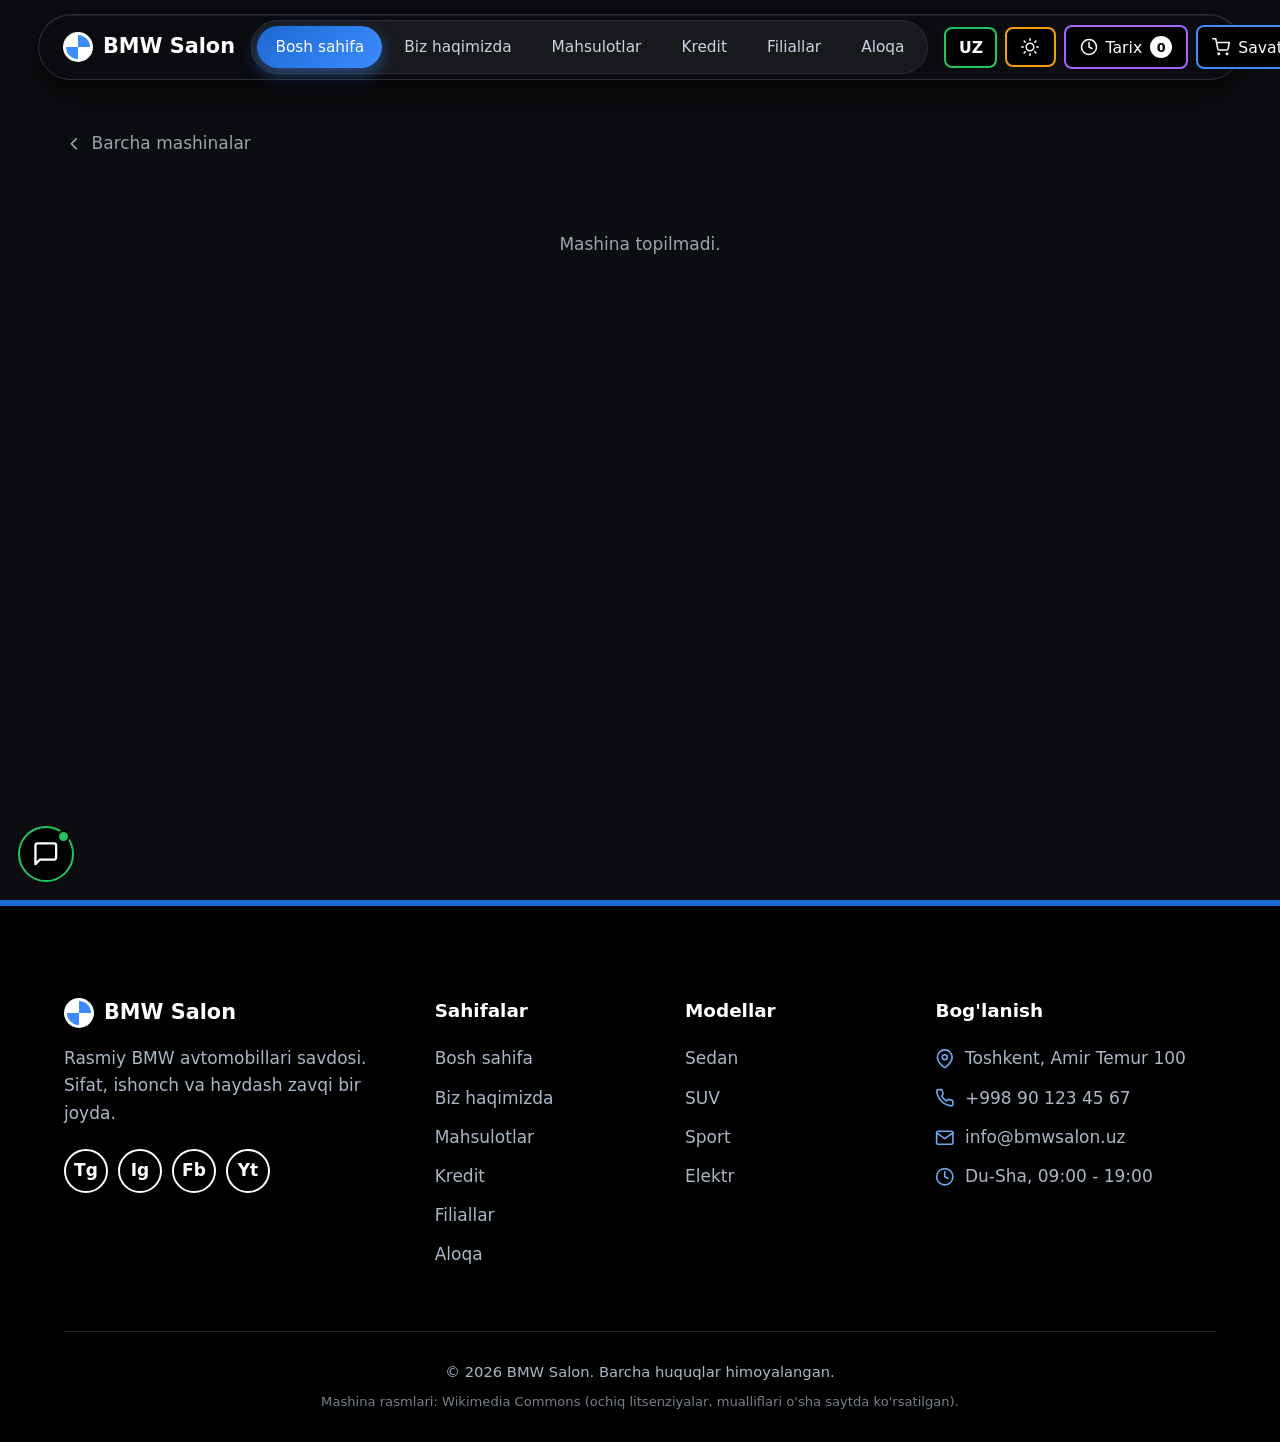
==== car.html @ fdf560da "BMW" ====
<!DOCTYPE html>
<html lang="uz" data-theme="dark">
<head>
<meta charset="UTF-8">
<meta name="viewport" content="width=device-width, initial-scale=1">
<title>BMW Salon</title>
<script>try{var th=localStorage.getItem("bmwTheme");if(th)document.documentElement.setAttribute("data-theme",th)}catch(e){}</script>
<link rel="stylesheet" href="style.css">
</head>
<body>

<svg width="0" height="0" style="position:absolute" aria-hidden="true">
  <symbol id="i-cart" viewBox="0 0 24 24"><circle cx="9" cy="21" r="1"/><circle cx="20" cy="21" r="1"/><path d="M1 1h4l2.7 13.4a2 2 0 0 0 2 1.6h9.7a2 2 0 0 0 2-1.6L23 6H6"/></symbol>
  <symbol id="i-clock" viewBox="0 0 24 24"><circle cx="12" cy="12" r="10"/><polyline points="12 6 12 12 16 14"/></symbol>
  <symbol id="i-pin" viewBox="0 0 24 24"><path d="M21 10c0 7-9 13-9 13s-9-6-9-13a9 9 0 0 1 18 0z"/><circle cx="12" cy="10" r="3"/></symbol>
  <symbol id="i-phone" viewBox="0 0 24 24"><path d="M22 16.9v3a2 2 0 0 1-2.2 2 19.8 19.8 0 0 1-8.6-3.1 19.5 19.5 0 0 1-6-6A19.8 19.8 0 0 1 2.1 4.2 2 2 0 0 1 4.1 2h3a2 2 0 0 1 2 1.7c.1 1 .4 1.9.7 2.8a2 2 0 0 1-.5 2.1L8.1 9.9a16 16 0 0 0 6 6l1.3-1.3a2 2 0 0 1 2.1-.4c.9.3 1.8.6 2.8.7a2 2 0 0 1 1.7 2z"/></symbol>
  <symbol id="i-mail" viewBox="0 0 24 24"><path d="M4 4h16a2 2 0 0 1 2 2v12a2 2 0 0 1-2 2H4a2 2 0 0 1-2-2V6a2 2 0 0 1 2-2z"/><polyline points="22,6 12,13 2,6"/></symbol>
  <symbol id="i-shield" viewBox="0 0 24 24"><path d="M12 22s8-4 8-10V5l-8-3-8 3v7c0 6 8 10 8 10z"/><polyline points="9 12 11 14 15 10"/></symbol>
  <symbol id="i-check" viewBox="0 0 24 24"><path d="M22 11.1V12a10 10 0 1 1-5.9-9.1"/><polyline points="22 4 12 14 9 11"/></symbol>
  <symbol id="i-users" viewBox="0 0 24 24"><path d="M17 21v-2a4 4 0 0 0-4-4H5a4 4 0 0 0-4 4v2"/><circle cx="9" cy="7" r="4"/><path d="M23 21v-2a4 4 0 0 0-3-3.9"/><path d="M16 3.1a4 4 0 0 1 0 7.8"/></symbol>
  <symbol id="i-home" viewBox="0 0 24 24"><path d="M3 9l9-7 9 7v11a2 2 0 0 1-2 2H5a2 2 0 0 1-2-2z"/><polyline points="9 22 9 12 15 12 15 22"/></symbol>
  <symbol id="i-star" viewBox="0 0 24 24"><polygon points="12 2 15.1 8.6 22 9.3 17 14.1 18.2 21 12 17.8 5.8 21 7 14.1 2 9.3 8.9 8.6 12 2"/></symbol>
  <symbol id="i-zap" viewBox="0 0 24 24"><polygon points="13 2 3 14 12 14 11 22 21 10 12 10 13 2"/></symbol>
  <symbol id="i-card" viewBox="0 0 24 24"><rect x="1" y="4" width="22" height="16" rx="2"/><line x1="1" y1="10" x2="23" y2="10"/></symbol>
  <symbol id="i-car" viewBox="0 0 24 24"><path d="M3 17h18v-4l-2-6a2 2 0 0 0-2-1H7a2 2 0 0 0-2 1l-2 6z"/><circle cx="7.5" cy="17" r="1.8"/><circle cx="16.5" cy="17" r="1.8"/></symbol>
  <symbol id="i-wrench" viewBox="0 0 24 24"><path d="M14.7 6.3a4 4 0 0 0-5.4 5.4L3 18l3 3 6.3-6.3a4 4 0 0 0 5.4-5.4l-2.5 2.5-2.4-.6-.6-2.4z"/></symbol>
  <symbol id="i-trash" viewBox="0 0 24 24"><polyline points="3 6 5 6 21 6"/><path d="M19 6l-1 14a2 2 0 0 1-2 2H8a2 2 0 0 1-2-2L5 6"/><path d="M10 11v6M14 11v6M9 6V4h6v2"/></symbol>
  <symbol id="i-send" viewBox="0 0 24 24"><line x1="22" y1="2" x2="11" y2="13"/><polygon points="22 2 15 22 11 13 2 9 22 2"/></symbol>
  <symbol id="i-drive" viewBox="0 0 24 24"><circle cx="12" cy="12" r="10"/><circle cx="12" cy="12" r="3"/><path d="M12 2v7M12 15v7M2.5 10l6.8 1.5M14.7 12.5l6.8 1.5"/></symbol>
  <symbol id="i-sun" viewBox="0 0 24 24"><circle cx="12" cy="12" r="5"/><path d="M12 1v2M12 21v2M4.2 4.2l1.4 1.4M18.4 18.4l1.4 1.4M1 12h2M21 12h2M4.2 19.8l1.4-1.4M18.4 5.6l1.4-1.4"/></symbol>
  <symbol id="i-moon" viewBox="0 0 24 24"><path d="M21 12.8A9 9 0 1 1 11.2 3a7 7 0 0 0 9.8 9.8z"/></symbol>
  <symbol id="i-chat" viewBox="0 0 24 24"><path d="M21 15a2 2 0 0 1-2 2H7l-4 4V5a2 2 0 0 1 2-2h14a2 2 0 0 1 2 2z"/></symbol>
  <symbol id="i-left" viewBox="0 0 24 24"><polyline points="15 18 9 12 15 6"/></symbol>
  <symbol id="i-right" viewBox="0 0 24 24"><polyline points="9 18 15 12 9 6"/></symbol>
  <symbol id="i-search" viewBox="0 0 24 24"><circle cx="11" cy="11" r="8"/><line x1="21" y1="21" x2="16.65" y2="16.65"/></symbol>
</svg>

<header class="header" id="header">
  <a href="index.html#home" class="logo"><span class="logo-mark"></span>BMW Salon</a>
  <nav class="nav" id="nav">
    <ul>
      <li><a href="index.html#home" class="active" data-i18n="home">Bosh sahifa</a></li>
      <li><a href="index.html#about" data-i18n="about">Biz haqimizda</a></li>
      <li><a href="index.html#products" data-i18n="products">Mahsulotlar</a></li>
      <li><a href="index.html#calc" data-i18n="calcNav"></a></li>
      <li><a href="index.html#branches" data-i18n="branches">Filiallar</a></li>
      <li><a href="index.html#contact" data-i18n="contact">Aloqa</a></li>
    </ul>
  </nav>
  <div class="head-actions">
    <select class="hbtn hbtn-lang" id="lang" aria-label="Til / Language">
      <option value="uz">UZ</option><option value="ru">RU</option><option value="en">EN</option>
    </select>
    <button class="hbtn hbtn-theme" id="themeBtn" data-i18n-aria="themeAria"><svg class="ic" id="themeIcon"><use href="#i-sun"/></svg></button>
    <button class="hbtn hbtn-history" id="historyOpen"><svg class="ic"><use href="#i-clock"/></svg><span class="label" data-i18n="history">Tarix</span><span class="badge" id="historyCount">0</span></button>
    <button class="hbtn hbtn-cart" id="cartOpen"><svg class="ic"><use href="#i-cart"/></svg><span class="label" data-i18n="cart">Savat</span><span class="badge" id="cartCount">0</span></button>
    <button class="burger" id="burger" aria-label="Menu"><span></span><span></span><span></span></button>
  </div>
</header>

<main>
  <section class="section detail"><div class="wrap" id="detail"></div></section>
</main>

<footer class="footer">
  <div class="wrap">
    <div class="footer-grid">
      <div class="f-col">
        <a href="index.html#home" class="logo"><span class="logo-mark"></span>BMW Salon</a>
        <p data-i18n="fDesc"></p>
        <div class="socials"><a href="#" aria-label="Telegram">Tg</a><a href="#" aria-label="Instagram">Ig</a><a href="#" aria-label="Facebook">Fb</a><a href="#" aria-label="YouTube">Yt</a></div>
      </div>
      <div class="f-col">
        <h4 data-i18n="fPages"></h4>
        <ul>
          <li><a href="index.html#home" data-i18n="home"></a></li>
          <li><a href="index.html#about" data-i18n="about"></a></li>
          <li><a href="index.html#products" data-i18n="products"></a></li>
      <li><a href="index.html#calc" data-i18n="calcNav"></a></li>
          <li><a href="index.html#branches" data-i18n="branches"></a></li>
          <li><a href="index.html#contact" data-i18n="contact"></a></li>
        </ul>
      </div>
      <div class="f-col">
        <h4 data-i18n="fModels"></h4>
        <ul>
          <li><a href="index.html#products" data-i18n="Sedan"></a></li>
          <li><a href="index.html#products" data-i18n="SUV"></a></li>
          <li><a href="index.html#products" data-i18n="Sport"></a></li>
          <li><a href="index.html#products" data-i18n="Elektr"></a></li>
        </ul>
      </div>
      <div class="f-col">
        <h4 data-i18n="fConnect"></h4>
        <ul class="f-contact">
          <li><svg class="ic"><use href="#i-pin"/></svg><span data-i18n="fAddr"></span></li>
          <li><svg class="ic"><use href="#i-phone"/></svg>+998 90 123 45 67</li>
          <li><svg class="ic"><use href="#i-mail"/></svg>info@bmwsalon.uz</li>
          <li><svg class="ic"><use href="#i-clock"/></svg><span data-i18n="cHoursV"></span></li>
        </ul>
      </div>
    </div>
    <p class="copy" data-i18n="copy"></p>
    <p class="copy credit" data-i18n="photoCredit"></p>
  </div>
</footer>

<!-- Savat -->
<div class="overlay" id="overlay"></div>
<aside class="drawer" id="drawer" aria-hidden="true">
  <div class="drawer-head"><h3 data-i18n="cartT"></h3><button class="close" id="cartClose" aria-label="Close">&times;</button></div>
  <div class="drawer-body" id="cartItems"></div>
  <div class="drawer-foot">
    <div class="total"><span data-i18n="total"></span><b id="cartTotal">$0</b></div>
    <button class="btn btn-green full" id="checkout"><svg class="ic"><use href="#i-card"/></svg><span data-i18n="checkout"></span></button>
    <button class="btn btn-red full" id="clearCart"><svg class="ic"><use href="#i-trash"/></svg><span data-i18n="clearCart"></span></button>
  </div>
</aside>

<!-- Tarix -->
<div class="modal" id="history">
  <div class="modal-box wide">
    <div class="drawer-head"><h3 data-i18n="histT"></h3><button class="close" id="historyClose" aria-label="Close">&times;</button></div>
    <div class="tabs">
      <button class="tab active" data-tab="mine" data-i18n="tabMine"></button>
      <button class="tab" data-tab="recent" data-i18n="tabRecent"></button>
    </div>
    <div class="tab-body" id="historyBody"></div>
    <div class="history-foot" id="historyFoot"></div>
  </div>
</div>

<!-- Xabar -->
<div class="modal" id="modal">
  <div class="modal-box">
    <div class="check"><svg class="ic"><use href="#i-check"/></svg></div>
    <h3 id="modalTitle"></h3>
    <p id="modalText"></p>
    <button class="btn btn-primary" id="modalClose" data-i18n="ok"></button>
  </div>
</div>

<!-- Jonli chat -->
<div class="chat" id="chat">
  <div class="chat-panel" id="chatPanel">
    <div class="chat-head">
      <span class="avatar"><svg class="ic"><use href="#i-users"/></svg></span>
      <div><b data-i18n="chatT"></b><small><i class="dot"></i><span data-i18n="chatOnline"></span></small></div>
      <button class="close" id="chatClose" aria-label="Close">&times;</button>
    </div>
    <div class="chat-body" id="chatBody"></div>
    <form class="chat-form" id="chatForm">
      <input type="text" id="chatInput" data-i18n-ph="chatPh" autocomplete="off">
      <button type="submit" class="send" aria-label="Send"><svg class="ic"><use href="#i-send"/></svg></button>
    </form>
  </div>
  <button class="chat-fab" id="chatFab" aria-label="Chat"><svg class="ic"><use href="#i-chat"/></svg><i class="ping"></i></button>
</div>

<div class="toast" id="toast"></div>
<script src="lang.js"></script>
<script src="lang2.js"></script>
<script src="data.js"></script>
<script src="script.js"></script>
<script src="car.js"></script>
</body>
</html>
---- style.css ----
/* ===== Mavzular: tun (qora) va kun (kulrang) ===== */
:root{
  --bg:#0c0d10;--surface:#171a20;--surface2:#222730;--text:#e9ecf1;--muted:#9aa4b2;--line:#2c313b;
  --head:#000;--card-img:linear-gradient(180deg,#262b35,#171a20);
  --hero-bg:radial-gradient(circle at 75% 40%,#1b2433,#0c0d10 65%);--hero-text:#fff;--hero-muted:#b4bfcd;
  --shadow:rgba(0,0,0,.65);
  --blue:#3d8bff;--sky:#6fa8f0;--red:#ff4d3d;--green:#22c55e;--amber:#f59e0b;--purple:#a066ff;
  --radius:12px;color-scheme:dark;
}
[data-theme="light"]{
  --bg:#dcdfe4;--surface:#eceef1;--surface2:#e0e3e8;--text:#14181f;--muted:#4f5a68;--line:#c1c7d0;
  --card-img:linear-gradient(180deg,#d3d8df,#eceef1);
  --hero-bg:linear-gradient(160deg,#c6ccd4,#e6e9ed);--hero-text:#14181f;--hero-muted:#3a4452;
  --shadow:rgba(20,24,31,.35);color-scheme:light;
}
*{box-sizing:border-box;margin:0;padding:0}
html{scroll-behavior:smooth;scroll-padding-top:84px}
body{font-family:"Segoe UI",system-ui,-apple-system,Roboto,Arial,sans-serif;color:var(--text);background:var(--bg);line-height:1.6;font-size:17px;transition:background .5s,color .5s}
a{color:inherit;text-decoration:none}
ul{list-style:none}
button,select,input,textarea{font-family:inherit}
:focus-visible{outline:3px solid var(--sky);outline-offset:2px}
.wrap{max-width:1280px;margin:0 auto}
.ic{width:1.15em;height:1.15em;fill:none;stroke:currentColor;stroke-width:2;stroke-linecap:round;stroke-linejoin:round;flex-shrink:0}

/* ===== Qora tugmalar (rangli hoshiya + soya ichida kattalashadi) ===== */
.btn,.hbtn,.chip,.tab,.qty button,.arrow,.send,.chat-fab{
  --ac:#fff;background:#000;color:#fff;border:2px solid var(--ac);cursor:pointer;
  transition:transform .5s,box-shadow .5s,border-color .5s;
}
.btn:hover,.hbtn:hover,.chip:hover,.qty button:hover,.arrow:hover,.send:hover,.chat-fab:hover{
  transform:scale(1.04);box-shadow:0 10px 24px var(--shadow),0 0 14px var(--ac);
}
.btn:active,.hbtn:active{transform:scale(.97)}
.btn-primary,.hbtn-cart{--ac:var(--blue)}
.btn-amber{--ac:var(--amber)}
.btn-green{--ac:var(--green)}
.btn-red{--ac:var(--red)}
.hbtn-history{--ac:var(--purple)}
.hbtn-theme{--ac:var(--amber)}
.hbtn-lang{--ac:var(--green)}
.btn{display:inline-flex;align-items:center;justify-content:center;gap:9px;padding:14px 26px;border-radius:8px;font-size:1rem;font-weight:600}
.full{width:100%}

/* Header */
.header{position:fixed;top:0;left:0;right:0;z-index:50;height:76px;display:flex;align-items:center;justify-content:space-between;gap:16px;padding:0 5%;background:var(--head);color:#fff;border-bottom:1px solid #20242c;box-shadow:0 2px 14px rgba(0,0,0,.4)}
.logo{display:flex;align-items:center;gap:10px;font-weight:700;font-size:1.3rem;white-space:nowrap}
.logo-mark{width:30px;height:30px;border-radius:50%;border:3px solid #fff;background:conic-gradient(var(--blue) 0 25%,#fff 0 50%,var(--blue) 0 75%,#fff 0);transition:transform .8s}
.logo:hover .logo-mark{transform:rotate(360deg)}
.nav{margin-left:auto}
.nav ul{display:flex;gap:2px}
.nav a{position:relative;display:block;padding:10px 14px;color:#c9d4e3;transition:color .35s;white-space:nowrap}
.nav a::after{content:"";position:absolute;left:14px;right:14px;bottom:4px;height:3px;border-radius:2px;background:var(--sky);transform:scaleX(0);transition:transform .4s}
.nav a:hover,.nav a.active{color:#fff}
.nav a:hover::after,.nav a.active::after{transform:scaleX(1)}
.head-actions{display:flex;align-items:center;gap:8px}
.hbtn{display:flex;align-items:center;gap:8px;padding:9px 14px;border-radius:8px;font-size:.98rem}
.hbtn-lang{appearance:none;-webkit-appearance:none;padding:9px 12px;font-weight:600;text-align:center}
.hbtn-lang option{background:#000;color:#fff}
.badge{background:#fff;color:#000;min-width:22px;height:22px;border-radius:11px;font-size:.8rem;font-weight:700;display:grid;place-items:center;padding:0 6px}
.burger{display:none;background:#000;border:2px solid #fff;border-radius:8px;cursor:pointer;flex-direction:column;gap:5px;padding:9px}
.burger span{width:22px;height:3px;background:#fff;border-radius:2px}

/* Hero */
.hero{position:relative;min-height:100vh;padding:150px 5% 110px;background:var(--hero-bg);color:var(--hero-text);display:flex;align-items:center;overflow:hidden;transition:background .5s}
.hero-inner{display:grid;grid-template-columns:1fr 1.2fr;align-items:center;gap:40px;width:100%}
.hero h1{font-size:clamp(2.6rem,5.6vw,5rem);line-height:1.05;margin-bottom:24px}
.hero p{color:var(--hero-muted);max-width:520px;margin-bottom:34px;font-size:1.2rem}
.hero-actions{display:flex;gap:14px;flex-wrap:wrap}
.hero-car svg{width:100%;height:auto;filter:drop-shadow(0 34px 30px var(--shadow));animation:drive 2.2s cubic-bezier(.22,.61,.36,1) both}
.hero-car .wheel{animation:spin .6s linear 4}
@keyframes drive{from{transform:translateX(-90%);opacity:0}to{transform:none;opacity:1}}
@keyframes spin{to{transform:rotate(360deg)}}
.wheel{transform-box:fill-box;transform-origin:center}
.stripe{position:absolute;left:0;right:0;bottom:0;display:flex;height:10px}
.stripe i{flex:1}
.stripe i:nth-child(1){background:var(--sky)}
.stripe i:nth-child(2){background:#1c69d4}
.stripe i:nth-child(3){background:var(--red)}

/* Bo'limlar */
.section{padding:120px 5%}
.section h2{font-size:clamp(2rem,4vw,3.1rem);margin-bottom:14px}
.sub{color:var(--muted);margin-bottom:46px;max-width:70ch;font-size:1.1rem}
.about,.branches,.contact{background:var(--surface)}
.features{display:grid;grid-template-columns:repeat(auto-fit,minmax(240px,1fr));gap:24px}
.feature{background:var(--surface2);border:1px solid var(--line);border-radius:var(--radius);padding:30px 26px;transition:transform .5s,box-shadow .5s}
.feature:hover{transform:translateY(-6px) scale(1.015);box-shadow:0 18px 36px var(--shadow)}
.feature h3{margin:16px 0 8px}
.feature p{color:var(--muted);font-size:.98rem}
.f-ic{width:56px;height:56px;border-radius:14px;background:rgba(61,139,255,.16);color:#5aa0ff;display:grid;place-items:center;font-size:1.6rem;transition:transform .5s}
.feature:hover .f-ic{transform:rotate(-8deg) scale(1.12)}
.f-green{background:rgba(34,197,94,.16);color:#2fd36b}
.f-amber{background:rgba(245,158,11,.16);color:#f5a623}
.f-red{background:rgba(255,77,61,.16);color:#ff6a5c}

/* Statistika */
.stats-band{background:#000;color:#fff;padding:80px 5%;border-top:1px solid #1c2028;border-bottom:1px solid #1c2028}
.stats-grid{display:grid;grid-template-columns:repeat(auto-fit,minmax(200px,1fr));gap:30px;text-align:center}
.stat{display:flex;flex-direction:column;align-items:center;gap:6px;padding:20px;border-radius:var(--radius);transition:transform .5s,box-shadow .5s,background .5s}
.stat:hover{transform:translateY(-4px) scale(1.03);background:#10131a;box-shadow:0 18px 36px rgba(0,0,0,.7)}
.stat .ic{font-size:2.2rem;color:var(--sky)}
.stat b{font-size:3.2rem;line-height:1.1}
.stat span{color:#a9b6c8}

/* Karusel */
.carousel{position:relative}
.viewport{overflow:hidden;border-radius:16px;border:1px solid var(--line);background:var(--surface)}
.track{display:flex;transition:transform .9s cubic-bezier(.4,0,.2,1)}
.slide{flex:0 0 100%;display:grid;grid-template-columns:1.2fr 1fr;align-items:center;gap:30px;padding:46px 90px;min-height:420px}
.slide-img{border-radius:14px}
.slide-img svg{width:100%;height:auto;filter:drop-shadow(0 20px 18px var(--shadow))}
.slide.active .slide-img svg{animation:drive 1s cubic-bezier(.2,.8,.2,1) both}
.slide.active .wheel{animation:spin .45s linear 2}
.slide-info{display:flex;flex-direction:column;gap:8px}
.slide-info h3{font-size:2.2rem}
.slide-info .tag{position:static;align-self:flex-start}
.slide-info .price{font-size:2rem}
.arrow{position:absolute;top:50%;width:48px;height:48px;margin-top:-24px;border-radius:50%;display:grid;place-items:center;font-size:1.3rem;z-index:2}
.arrow.prev{left:18px;--ac:var(--blue)}
.arrow.next{right:18px;--ac:var(--blue)}
.dots{display:flex;justify-content:center;gap:10px;margin-top:20px}
.dots button{width:12px;height:12px;border-radius:6px;border:0;background:var(--line);cursor:pointer;transition:width .5s,background .5s}
.dots button.active{width:34px;background:var(--blue)}

/* Mahsulotlar */
.filters{display:flex;gap:10px;flex-wrap:wrap;margin-bottom:34px}
.chip{--ac:#3a3f4a;padding:9px 20px;border-radius:30px;font-size:1rem}
.chip:hover{--ac:var(--blue)}
.chip.active{--ac:var(--blue);box-shadow:0 0 16px var(--blue)}
.grid{display:grid;grid-template-columns:repeat(auto-fill,minmax(300px,1fr));gap:28px}
.card{position:relative;background:var(--surface);border:1px solid var(--line);border-radius:var(--radius);overflow:hidden;display:flex;flex-direction:column;transition:box-shadow .55s,transform .55s}
.card:hover{box-shadow:0 26px 54px var(--shadow);transform:translateY(-6px) scale(1.02);z-index:2}
.card:hover .card:hover .wheel{animation:spin 1.1s linear infinite}
.tag{position:absolute;top:14px;left:14px;z-index:1;background:#000;color:#fff;border:1px solid #444;font-size:.82rem;padding:4px 12px;border-radius:20px;display:flex;align-items:center;gap:5px}
.tag.t-Elektr{border-color:var(--green)}
.tag.t-Sport{border-color:var(--red)}
.tag.t-SUV{border-color:var(--purple)}
.tag.t-Sedan{border-color:var(--blue)}
.card-body{padding:20px 22px 24px;display:flex;flex-direction:column;gap:6px;flex:1}
.card h3{font-size:1.35rem}
.specs{color:var(--muted);font-size:.95rem}
.sold{display:flex;align-items:center;gap:6px;color:var(--green);font-size:.92rem;font-weight:600}
.price{font-size:1.65rem;font-weight:700;color:var(--blue);margin:8px 0 14px}
.card-actions{display:grid;grid-template-columns:1fr 1fr;gap:10px;margin-top:auto}
.card-actions .btn{padding:11px 8px;font-size:.95rem}

/* Filiallar */
.branch-grid{display:grid;grid-template-columns:repeat(auto-fill,minmax(270px,1fr));gap:22px}
.branch{background:var(--surface2);border:1px solid var(--line);border-left:5px solid var(--blue);border-radius:var(--radius);padding:26px;transition:transform .5s,box-shadow .5s,border-color .5s}
.branch:hover{transform:translateX(6px) scale(1.015);box-shadow:0 18px 36px var(--shadow);border-left-color:var(--red)}
.branch h3{display:flex;align-items:center;gap:8px;margin-bottom:10px}
.branch h3 .ic{color:var(--blue)}
.branch p{color:var(--muted);display:flex;align-items:center;gap:8px;font-size:.96rem;margin-top:4px}
.branch .open{display:inline-block;margin-top:12px;background:rgba(34,197,94,.16);color:#2fd36b;padding:3px 12px;border-radius:20px;font-size:.82rem;font-weight:600}

/* Aloqa */
.contact-grid{display:grid;grid-template-columns:1fr 1.2fr;gap:50px}
.ci{display:flex;gap:16px;align-items:flex-start;margin-bottom:24px}
.ci-ic{width:50px;height:50px;border-radius:12px;background:#000;border:2px solid var(--blue);color:#fff;display:grid;place-items:center;font-size:1.3rem;transition:transform .5s,box-shadow .5s;flex-shrink:0}
.ci:hover .ci-ic{transform:scale(1.15) rotate(-6deg);box-shadow:0 0 18px var(--blue)}
.ci p{color:var(--muted)}
.form{display:flex;flex-direction:column;gap:14px}
.form input,.form textarea{padding:15px 16px;border:1px solid var(--line);border-radius:8px;font:inherit;background:var(--bg);color:var(--text);transition:border-color .35s,box-shadow .35s}
.form input:focus,.form textarea:focus{outline:none;border-color:var(--blue);box-shadow:0 0 0 4px rgba(61,139,255,.2)}
.form .btn{align-self:flex-start}

/* Footer */
.footer{background:#000;color:#aab6c6;padding:90px 5% 30px;border-top:6px solid #1c69d4}
.footer-grid{display:grid;grid-template-columns:1.6fr 1fr 1fr 1.4fr;gap:50px;padding-bottom:50px;border-bottom:1px solid #20242c}
.footer .logo{color:#fff;margin-bottom:16px}
.footer h4{color:#fff;font-size:1.15rem;margin-bottom:20px}
.footer li{margin-bottom:12px}
.footer li a{transition:color .35s,padding-left .35s}
.footer li a:hover{color:#fff;padding-left:8px}
.f-contact li{display:flex;align-items:center;gap:10px}
.f-contact .ic{color:var(--sky)}
.socials{display:flex;gap:10px;margin-top:22px}
.socials a{width:44px;height:44px;border-radius:50%;background:#000;border:2px solid #fff;display:grid;place-items:center;color:#fff;font-weight:700;transition:transform .5s,box-shadow .5s,border-color .5s}
.socials a:hover{transform:translateY(-5px) scale(1.12);border-color:var(--blue);box-shadow:0 0 18px var(--blue)}
.copy{text-align:center;margin-top:28px;font-size:.92rem}

/* Savat */
.overlay{position:fixed;inset:0;background:rgba(0,0,0,.65);opacity:0;pointer-events:none;transition:opacity .4s;z-index:60}
.overlay.show{opacity:1;pointer-events:auto}
.drawer{position:fixed;top:0;right:0;height:100%;width:min(440px,100%);background:var(--surface);color:var(--text);z-index:70;display:flex;flex-direction:column;transform:translateX(100%);transition:transform .55s}
.drawer.open{transform:none}
.drawer-head{display:flex;justify-content:space-between;align-items:center;padding:18px 22px;border-bottom:1px solid var(--line)}
.close{background:none;border:0;font-size:2rem;line-height:1;cursor:pointer;color:var(--muted);transition:transform .5s,color .35s}
.close:hover{transform:rotate(90deg);color:var(--red)}
.drawer-body{flex:1;overflow-y:auto;padding:14px 22px}
.empty{text-align:center;color:var(--muted);margin:50px 0}
.item{display:grid;grid-template-columns:90px 1fr auto;gap:12px;align-items:center;padding:12px 0;border-bottom:1px solid var(--line)}
.item svg.car-svg{width:90px;height:auto;background:var(--surface2);border-radius:6px;padding:4px}
.item small{color:var(--blue);font-weight:600}
.qty{display:flex;align-items:center;gap:8px;margin-top:6px}
.qty button{--ac:var(--blue);width:30px;height:30px;border-radius:6px;font-size:1rem}
.remove{background:none;border:0;color:var(--red);cursor:pointer;font-size:1.2rem}
.drawer-foot{padding:18px 22px;border-top:1px solid var(--line);display:flex;flex-direction:column;gap:10px}
.total{display:flex;justify-content:space-between;font-size:1.25rem}

/* Modal, tarix, toast */
.modal{position:fixed;inset:0;background:rgba(0,0,0,.7);display:none;place-items:center;z-index:90;padding:20px}
.modal.show{display:grid}
.modal-box{background:var(--surface);color:var(--text);border:1px solid var(--line);border-radius:16px;padding:38px 32px;max-width:440px;width:100%;text-align:center;animation:pop .3s;box-shadow:0 30px 70px var(--shadow)}
.modal-box h3{margin:14px 0 8px;font-size:1.5rem}
.modal-box p{color:var(--muted);margin-bottom:22px}
.modal-box.wide{max-width:680px;padding:0;text-align:left;max-height:88vh;display:flex;flex-direction:column;overflow:hidden}
.modal-box.wide h3{margin:0}
.check{width:70px;height:70px;border-radius:50%;background:#000;border:3px solid var(--green);color:var(--green);font-size:2.2rem;display:grid;place-items:center;margin:0 auto;animation:pop .5s;box-shadow:0 0 24px rgba(34,197,94,.5)}
.tabs{display:flex;gap:8px;padding:14px 22px 0}
.tab{--ac:#333;padding:10px 18px;border-radius:8px 8px 0 0;border-bottom:0;font-size:1rem;color:#bbb}
.tab.active{--ac:var(--purple);color:#fff}
.tab-body{padding:18px 22px;overflow-y:auto;flex:1;border-top:3px solid var(--purple);margin:0 22px}
.hrow{display:grid;grid-template-columns:auto 1fr auto;gap:14px;align-items:center;padding:12px 0;border-bottom:1px solid var(--line)}
.hrow .h-ic{width:42px;height:42px;border-radius:10px;background:#000;border:2px solid var(--purple);color:#fff;display:grid;place-items:center}
.hrow b{display:block}
.hrow small{color:var(--muted)}
.hrow .hp{font-weight:700;color:var(--blue)}
.history-foot{padding:16px 22px;display:flex;justify-content:space-between;align-items:center;gap:10px;flex-wrap:wrap}
.history-foot .btn{padding:10px 18px}
@keyframes pop{from{transform:scale(.8);opacity:0}to{transform:none;opacity:1}}
.toast{position:fixed;left:50%;bottom:28px;transform:translate(-50%,30px);background:#000;color:#fff;padding:13px 24px;border-radius:8px;opacity:0;pointer-events:none;transition:.5s;z-index:100;max-width:90%;border:2px solid var(--green);box-shadow:0 0 20px rgba(34,197,94,.4)}
.toast.show{opacity:1;transform:translate(-50%,0)}

/* Jonli chat (chap yonda, kichkina) */
.chat{position:fixed;left:18px;bottom:18px;z-index:80;display:flex;flex-direction:column;align-items:flex-start;gap:12px}
.chat-fab{--ac:var(--green);position:relative;width:56px;height:56px;border-radius:50%;display:grid;place-items:center;font-size:1.5rem}
.ping{position:absolute;top:2px;right:2px;width:13px;height:13px;border-radius:50%;background:var(--green);border:2px solid #000;animation:ping 1.6s infinite}
@keyframes ping{0%{box-shadow:0 0 0 0 rgba(34,197,94,.7)}100%{box-shadow:0 0 0 12px rgba(34,197,94,0)}}
.chat-panel{display:none;width:300px;height:390px;flex-direction:column;background:var(--surface);color:var(--text);border:1px solid var(--line);border-radius:14px;overflow:hidden;box-shadow:0 20px 50px var(--shadow)}
.chat.open .chat-panel{display:flex;animation:pop .25s}
.chat-head{display:flex;align-items:center;gap:10px;padding:12px 14px;background:#000;color:#fff}
.chat-head div{flex:1;line-height:1.2}
.chat-head small{display:flex;align-items:center;gap:6px;color:#9fb0c6;font-size:.8rem}
.chat-head .close{color:#fff;font-size:1.6rem}
.dot{width:8px;height:8px;border-radius:50%;background:var(--green)}
.avatar{width:36px;height:36px;border-radius:50%;border:2px solid var(--green);display:grid;place-items:center}
.chat-body{flex:1;overflow-y:auto;padding:12px;display:flex;flex-direction:column;gap:8px}
.msg{max-width:84%;padding:8px 12px;border-radius:12px;font-size:.92rem;line-height:1.4;word-wrap:break-word}
.msg.bot{background:var(--surface2);border:1px solid var(--line);align-self:flex-start;border-bottom-left-radius:3px}
.msg.user{background:#000;color:#fff;border:1px solid var(--blue);align-self:flex-end;border-bottom-right-radius:3px}
.msg.typing{opacity:.7;letter-spacing:3px}
.chat-form{display:flex;gap:8px;padding:10px;border-top:1px solid var(--line)}
.chat-form input{flex:1;min-width:0;padding:9px 12px;border:1px solid var(--line);border-radius:8px;background:var(--bg);color:var(--text)}
.chat-form input:focus{outline:none;border-color:var(--green)}
.send{--ac:var(--green);width:40px;border-radius:8px;display:grid;place-items:center}

/* Moslashuvchanlik */
@media (max-width:1260px){.hbtn .label{display:none}}
@media (max-width:1000px){
  .burger{display:flex}
  .nav{position:absolute;top:76px;left:0;right:0;margin:0;background:#000;max-height:0;overflow:hidden;transition:max-height .55s}
  .nav.open{max-height:340px}
  .nav ul{flex-direction:column;padding:10px 5% 16px}
  .head-actions{margin-left:auto}
  .footer-grid{grid-template-columns:1fr 1fr}
}
@media (max-width:900px){
  .hero-inner{grid-template-columns:1fr;text-align:center}
  .hero p{margin-inline:auto}
  .hero-actions{justify-content:center}
  .contact-grid{grid-template-columns:1fr}
  .slide{grid-template-columns:1fr;padding:30px 20px 60px;min-height:0}
  .arrow{top:auto;bottom:12px;margin-top:0}
}
@media (max-width:640px){
  .section{padding:80px 5%}
  .footer-grid{grid-template-columns:1fr}
  .chat-panel{width:min(300px,calc(100vw - 36px))}
}
@media (prefers-reduced-motion:reduce){*{transition:none!important;animation:none!important;scroll-behavior:auto!important}}

/* ===== Yumshoq o'tishlar ===== */
*{transition-timing-function:cubic-bezier(.22,.61,.36,1)!important}
body{animation:fadein .9s both}
@keyframes fadein{from{opacity:0}to{opacity:1}}

/* ===== Qidiruv va rasmlar ===== */
.toolbar{display:flex;justify-content:space-between;align-items:center;gap:16px;flex-wrap:wrap;margin-bottom:34px}
.toolbar .filters{margin-bottom:0}
.searchbox{display:flex;align-items:center;gap:10px;background:#000;border:2px solid #3a3f4a;color:#fff;border-radius:30px;padding:0 18px;min-width:260px;transition:border-color .5s,box-shadow .5s}
.searchbox:focus-within{border-color:var(--blue);box-shadow:0 0 14px var(--blue)}
.searchbox input{flex:1;min-width:0;background:none;border:0;color:#fff;padding:11px 0;font-size:1rem;outline:none}
.searchbox input::placeholder{color:#8a93a1}
.full-row{grid-column:1/-1}
.photo-box{display:grid;place-items:center;aspect-ratio:16/10;background:var(--card-img);overflow:hidden}
.photo-box .car-photo{width:100%;height:100%;object-fit:cover;transition:transform 1.1s}
.photo-box svg{width:100%;height:auto;padding:26px 16px 8px;transition:transform .9s}
.card{cursor:pointer}
.card:hover .photo-box .car-photo{transform:scale(1.05)}
.card:hover .photo-box svg{transform:translateX(8px) scale(1.04)}
.card h3 a{transition:color .4s}
.card h3 a:hover,.slide-info h3 a:hover{color:var(--blue)}
.card-actions .details{grid-column:1/-1}
.thumb{width:90px;height:60px;object-fit:cover;border-radius:6px;background:var(--surface2)}

/* ===== Mashina sahifasi ===== */
.detail{padding-top:130px;background:var(--bg);min-height:100vh}
.back{display:inline-flex;align-items:center;gap:8px;color:var(--muted);margin-bottom:24px;transition:color .5s,transform .5s}
.back:hover{color:var(--text);transform:translateX(-4px)}
.detail-grid{display:grid;grid-template-columns:1.25fr 1fr;gap:44px;align-items:start;margin-bottom:56px}
.detail-photo{border-radius:16px;overflow:hidden;border:1px solid var(--line);box-shadow:0 24px 50px var(--shadow)}
.detail-info{display:flex;flex-direction:column;gap:10px}
.detail-info h1{font-size:clamp(2rem,4vw,3.2rem);line-height:1.1}
.detail-info .tag{position:static;align-self:flex-start}
.price-box{background:var(--surface);border:1px solid var(--line);border-radius:var(--radius);padding:18px 22px;margin:8px 0}
.price-box small{color:var(--muted);display:block}
.price.big{font-size:2.6rem;margin:2px 0}
.mini-specs{display:grid;grid-template-columns:repeat(2,1fr);gap:10px;margin-bottom:8px}
.mini{background:var(--surface);border:1px solid var(--line);border-radius:10px;padding:12px 14px}
.mini b{display:block;font-size:1.2rem}
.mini span{color:var(--muted);font-size:.88rem}
.detail h2{font-size:1.8rem;margin:0 0 14px}
.desc{color:var(--muted);max-width:75ch;margin-bottom:46px;font-size:1.1rem}
.spec-table{border:1px solid var(--line);border-radius:var(--radius);overflow:hidden;margin-bottom:12px}
.spec-row{display:grid;grid-template-columns:1fr 1fr;gap:12px;padding:13px 20px;background:var(--surface)}
.spec-row:nth-child(even){background:var(--surface2)}
.spec-row span{color:var(--muted)}
.note{color:var(--muted);font-size:.9rem;margin-bottom:56px}
@media (max-width:900px){.detail-grid{grid-template-columns:1fr}.searchbox{width:100%}}

.copy.credit{margin-top:8px;font-size:.82rem;opacity:.7}

/* ===== Bosh sahifa: 3 ta mashina va soyalar ===== */
.hero-cars{display:grid;grid-template-columns:1fr 1fr;gap:18px}
.hero-car-card{position:relative;display:block;border-radius:16px;overflow:hidden;border:1px solid rgba(255,255,255,.14);
  box-shadow:0 24px 50px var(--shadow),0 8px 18px rgba(0,0,0,.35);transition:transform .6s,box-shadow .6s;animation:rise 1s backwards}
.hero-car-card.c1{grid-column:1/-1;animation-delay:.1s}
.hero-car-card.c2{animation-delay:.35s}
.hero-car-card.c3{animation-delay:.6s}
.hero-car-card:hover{transform:translateY(-6px) scale(1.015);box-shadow:0 36px 70px var(--shadow),0 0 28px rgba(61,139,255,.4)}
.hero-car-card .photo-box{aspect-ratio:16/9}
.hero-car-card.c2 .photo-box,.hero-car-card.c3 .photo-box{aspect-ratio:16/10}
.hc-label{position:absolute;left:0;right:0;bottom:0;display:flex;justify-content:space-between;align-items:center;gap:8px;padding:36px 16px 12px;background:linear-gradient(transparent,rgba(0,0,0,.85));color:#fff}
.hc-label b{font-size:1.05rem}
.hc-label span{color:#8cc0ff;font-weight:700}
@keyframes rise{from{opacity:0;transform:translateY(30px)}to{opacity:1;transform:none}}
.hero h1{text-shadow:0 8px 28px var(--shadow)}
.hero .btn{box-shadow:0 12px 26px var(--shadow)}
.hero .btn:hover{box-shadow:0 14px 30px var(--shadow),0 0 14px var(--ac)}
@media (max-width:640px){
  .hero-cars{gap:12px}
  .hc-label{padding:24px 10px 8px}
  .hc-label b{font-size:.82rem}
  .hc-label span{font-size:.78rem}
}

/* ===== Yangi navbar: suzuvchi shisha kapsula ===== */
html{scroll-padding-top:96px}
.header{top:14px;left:0;right:0;margin:0 auto;width:min(94%,1360px);height:66px;padding:0 10px 0 24px;border-radius:999px;
  background:rgba(10,12,16,.6);-webkit-backdrop-filter:blur(18px) saturate(150%);backdrop-filter:blur(18px) saturate(150%);
  border:1px solid rgba(255,255,255,.14);
  box-shadow:0 18px 44px rgba(0,0,0,.5),0 4px 12px rgba(0,0,0,.35),inset 0 1px 0 rgba(255,255,255,.08);
  transition:background .5s,box-shadow .5s,top .5s}
.header.scrolled{top:10px;background:rgba(6,8,11,.88);box-shadow:0 26px 56px rgba(0,0,0,.62),0 6px 16px rgba(0,0,0,.4),inset 0 1px 0 rgba(255,255,255,.08)}
.nav{margin:0 auto}
.nav ul{gap:4px;background:rgba(255,255,255,.06);border:1px solid rgba(255,255,255,.08);border-radius:999px;padding:5px}
.nav a{padding:9px 18px;border-radius:999px;font-size:.96rem;transition:background .5s,color .5s,box-shadow .5s}
.nav a::after{display:none}
.nav a:hover{background:rgba(255,255,255,.12);color:#fff}
.nav a.active{background:linear-gradient(135deg,#1c69d4,#3d8bff);color:#fff;box-shadow:0 6px 16px rgba(61,139,255,.45)}
@media (max-width:1000px){
  .nav{position:absolute;top:76px;left:0;right:0;margin:0;border-radius:24px;background:rgba(8,10,14,.97);max-height:0;overflow:hidden}
  .nav.open{max-height:380px;border:1px solid rgba(255,255,255,.14);box-shadow:0 24px 50px rgba(0,0,0,.6)}
  .nav ul{flex-direction:column;background:none;border:0;border-radius:0;padding:12px 14px 16px}
  .head-actions{margin-left:auto}
}

/* ===== Karusel: kattaroq, soyali, progress chiziq bilan ===== */
.viewport{position:relative;border-radius:22px;box-shadow:0 30px 80px var(--shadow),0 10px 24px rgba(0,0,0,.35)}
.slide{grid-template-columns:1.35fr 1fr;gap:44px;padding:56px 100px;min-height:560px}
.slide-info h3{font-size:2.8rem;line-height:1.1}
.slide-info .price{font-size:2.5rem}
.slide-info .specs{font-size:1.1rem}
.slide-img{border-radius:18px;box-shadow:0 26px 54px var(--shadow)}
.progress{position:absolute;left:0;right:0;bottom:0;height:4px;background:rgba(255,255,255,.08)}
.progress i{display:block;height:100%;width:0;background:linear-gradient(90deg,var(--blue),var(--sky))}
.progress i.run{animation:prog 5s linear forwards}
.carousel:hover .progress i.run{animation-play-state:paused}
@keyframes prog{from{width:0}to{width:100%}}
@media (max-width:900px){.slide{grid-template-columns:1fr;padding:30px 20px 70px;min-height:0;gap:24px}.slide-info h3{font-size:2rem}}

/* ===== Hover blur: bittasiga borganda qolganlari xiralashadi ===== */
.card{transition:box-shadow .55s,transform .55s,filter .55s,opacity .55s}
.feature{transition:transform .5s,box-shadow .5s,filter .55s,opacity .55s}
.branch{transition:transform .5s,box-shadow .5s,border-color .5s,filter .55s,opacity .55s}
.hero-car-card{transition:transform .6s,box-shadow .6s,filter .55s,opacity .55s}
.stat{transition:transform .5s,box-shadow .5s,background .5s,filter .55s,opacity .55s}
@media (hover:hover){
  .grid:has(.card:hover) .card:not(:hover),
  .features:has(.feature:hover) .feature:not(:hover),
  .branch-grid:has(.branch:hover) .branch:not(:hover),
  .hero-cars:has(.hero-car-card:hover) .hero-car-card:not(:hover),
  .stats-grid:has(.stat:hover) .stat:not(:hover){filter:blur(3px) saturate(.75);opacity:.6}
}

/* ===== Reklama videosi ===== */
.video{background:var(--bg)}
.video-box{position:relative;aspect-ratio:16/9;border-radius:22px;overflow:hidden;cursor:pointer;background:radial-gradient(circle at 50% 40%,#1b2433,#05070a);
  border:1px solid var(--line);box-shadow:0 34px 80px var(--shadow),0 10px 26px rgba(0,0,0,.4);transition:transform .6s,box-shadow .6s}
.video-box:not(.playing):hover{transform:translateY(-4px);box-shadow:0 44px 96px var(--shadow),0 0 30px rgba(255,77,61,.25)}
.video-box img{position:absolute;inset:0;width:100%;height:100%;object-fit:cover;transition:transform 1.2s,filter .6s}
.video-box:not(.playing):hover img{transform:scale(1.04);filter:brightness(.8)}
.video-box .play{position:absolute;left:50%;top:50%;width:92px;height:92px;margin:-46px 0 0 -46px;border-radius:50%;background:#000;border:3px solid var(--red);color:#fff;display:grid;place-items:center;font-size:2.4rem;animation:pulse 2.2s infinite}
.video-box .play .ic{fill:currentColor;margin-left:5px}
@keyframes pulse{0%{box-shadow:0 0 0 0 rgba(255,77,61,.55)}100%{box-shadow:0 0 0 26px rgba(255,77,61,0)}}
.video-cap{position:absolute;left:0;right:0;bottom:0;padding:56px 26px 22px;background:linear-gradient(transparent,rgba(0,0,0,.88));color:#fff;font-size:1.2rem}
.video-box.playing{cursor:default}
.video-box iframe{position:absolute;inset:0;width:100%;height:100%;border:0}
.video-foot{display:flex;align-items:center;gap:18px;flex-wrap:wrap;margin-top:24px}
.video-foot .note{margin:0}
@media (max-width:640px){.video-box .play{width:68px;height:68px;margin:-34px 0 0 -34px}.video-cap{font-size:.95rem;padding:40px 16px 14px}}

/* ===== Kredit kalkulyatori ===== */
.calc{background:var(--surface)}
.calc-grid{display:grid;grid-template-columns:1fr 1fr;gap:34px;align-items:start}
.calc-form,.calc-result{background:var(--surface2);border:1px solid var(--line);border-radius:18px;padding:30px;box-shadow:0 24px 54px var(--shadow)}
.calc-form{display:flex;flex-direction:column;gap:26px}
.calc-form label{display:flex;flex-direction:column;gap:10px}
.calc-form label>span{display:flex;justify-content:space-between;gap:10px;color:var(--muted)}
.calc-form label b{color:var(--text)}
.calc-form select{padding:14px 16px;border-radius:10px;border:2px solid var(--blue);background:#000;color:#fff;font-size:1rem;cursor:pointer}
.calc-form input[type=range]{width:100%;accent-color:var(--blue);height:6px;cursor:pointer}
.calc-monthly small{color:var(--muted)}
.calc-monthly div{font-size:3.2rem;font-weight:700;color:var(--blue);line-height:1.1}
.calc-bar{display:flex;height:16px;border-radius:8px;overflow:hidden;margin:18px 0 10px;background:var(--line)}
.calc-bar i{display:block;height:100%;transition:width .6s}
.b-down{background:var(--green)}.b-loan{background:var(--blue)}.b-int{background:var(--amber)}
.calc-legend{display:flex;gap:16px;flex-wrap:wrap;font-size:.88rem;color:var(--muted);margin-bottom:14px}
.calc-legend li{display:flex;align-items:center;gap:6px}
.calc-legend i{width:10px;height:10px;border-radius:50%;display:block}
.crow{display:flex;justify-content:space-between;gap:12px;padding:10px 0;border-bottom:1px solid var(--line)}
.crow span{color:var(--muted)}
.calc-result .card-actions{margin-top:22px}
.calc-result .note{margin:14px 0 0}
.calc-link{margin-top:6px}
@media (max-width:900px){.calc-grid{grid-template-columns:1fr}}
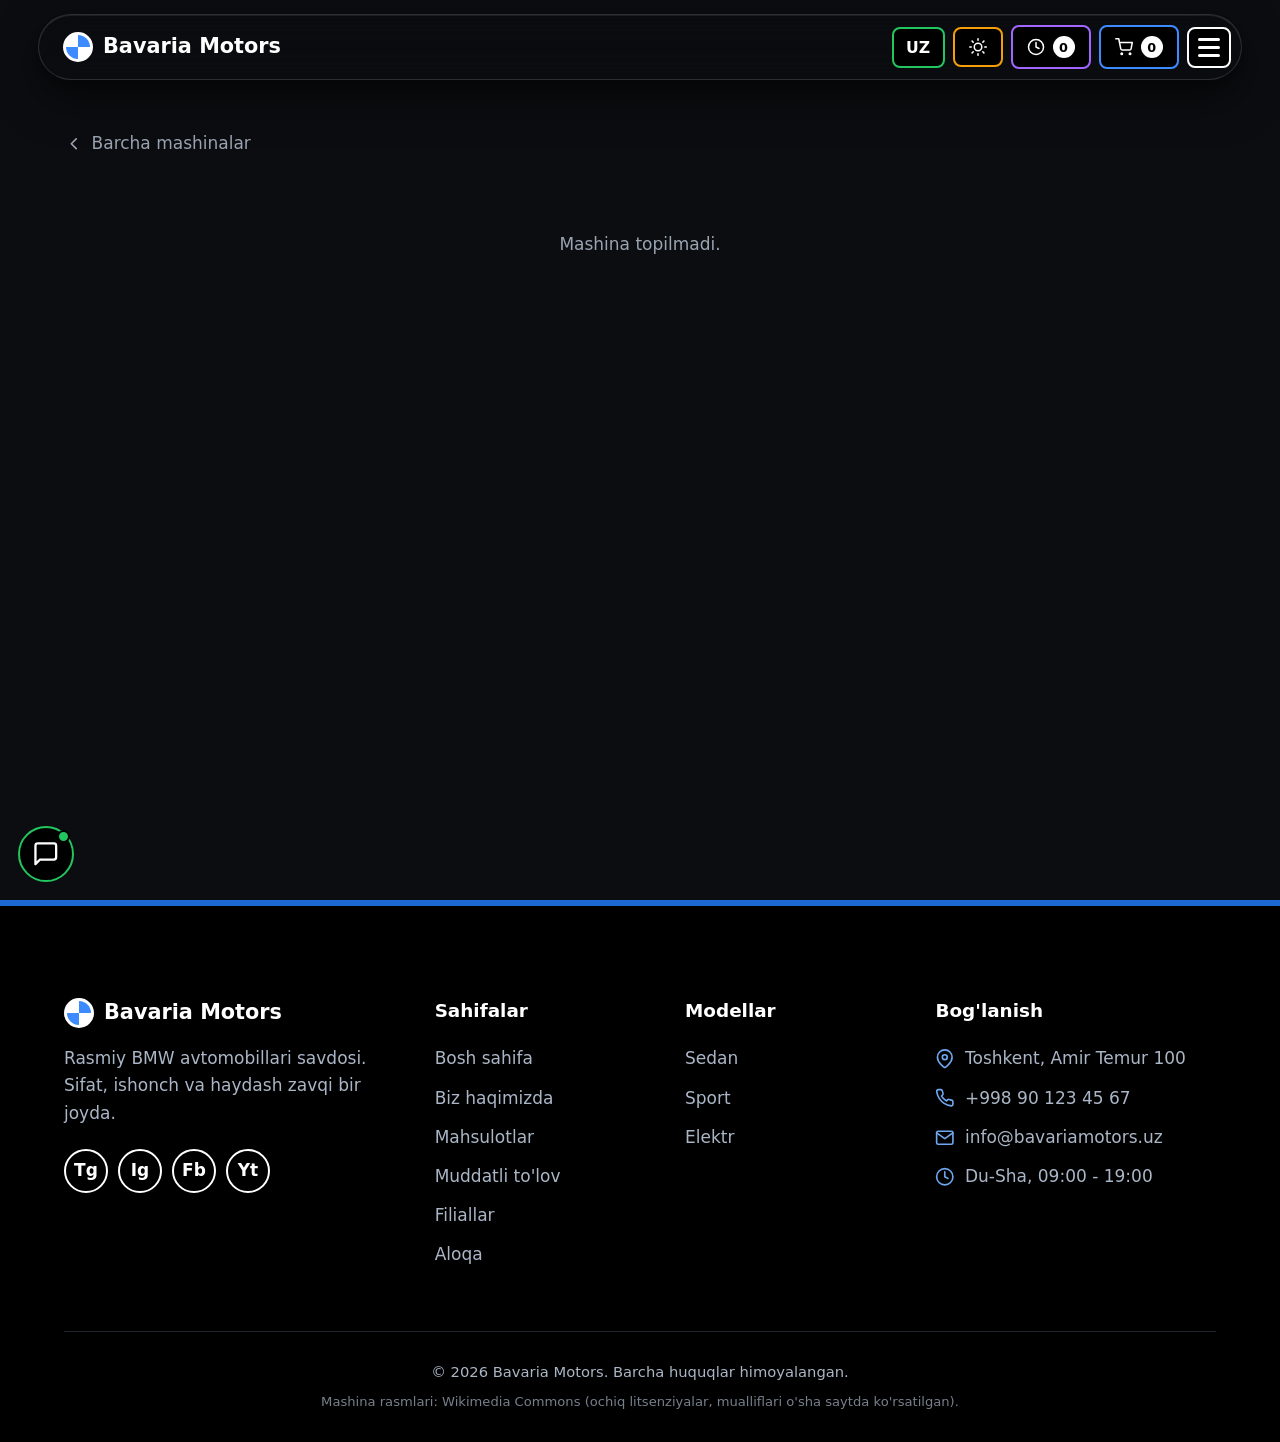
==== commit 534f7411: "update files" ====
--- a/car.html
+++ b/car.html
@@ -3,7 +3,7 @@
 <head>
 <meta charset="UTF-8">
 <meta name="viewport" content="width=device-width, initial-scale=1">
-<title>BMW Salon</title>
+<title>Bavaria Motors</title>
 <script>try{var th=localStorage.getItem("bmwTheme");if(th)document.documentElement.setAttribute("data-theme",th)}catch(e){}</script>
 <link rel="stylesheet" href="style.css">
 </head>
@@ -36,7 +36,7 @@
 </svg>
 
 <header class="header" id="header">
-  <a href="index.html#home" class="logo"><span class="logo-mark"></span>BMW Salon</a>
+  <a href="index.html#home" class="logo"><span class="logo-mark"></span>Bavaria Motors</a>
   <nav class="nav" id="nav">
     <ul>
       <li><a href="index.html#home" class="active" data-i18n="home">Bosh sahifa</a></li>
@@ -66,7 +66,7 @@
   <div class="wrap">
     <div class="footer-grid">
       <div class="f-col">
-        <a href="index.html#home" class="logo"><span class="logo-mark"></span>BMW Salon</a>
+        <a href="index.html#home" class="logo"><span class="logo-mark"></span>Bavaria Motors</a>
         <p data-i18n="fDesc"></p>
         <div class="socials"><a href="#" aria-label="Telegram">Tg</a><a href="#" aria-label="Instagram">Ig</a><a href="#" aria-label="Facebook">Fb</a><a href="#" aria-label="YouTube">Yt</a></div>
       </div>
@@ -85,7 +85,6 @@
         <h4 data-i18n="fModels"></h4>
         <ul>
           <li><a href="index.html#products" data-i18n="Sedan"></a></li>
-          <li><a href="index.html#products" data-i18n="SUV"></a></li>
           <li><a href="index.html#products" data-i18n="Sport"></a></li>
           <li><a href="index.html#products" data-i18n="Elektr"></a></li>
         </ul>
@@ -95,7 +94,7 @@
         <ul class="f-contact">
           <li><svg class="ic"><use href="#i-pin"/></svg><span data-i18n="fAddr"></span></li>
           <li><svg class="ic"><use href="#i-phone"/></svg>+998 90 123 45 67</li>
-          <li><svg class="ic"><use href="#i-mail"/></svg>info@bmwsalon.uz</li>
+          <li><svg class="ic"><use href="#i-mail"/></svg>info@bavariamotors.uz</li>
           <li><svg class="ic"><use href="#i-clock"/></svg><span data-i18n="cHoursV"></span></li>
         </ul>
       </div>
--- a/style.css
+++ b/style.css
@@ -395,23 +395,6 @@
   .stats-grid:has(.stat:hover) .stat:not(:hover){filter:blur(3px) saturate(.75);opacity:.6}
 }
 
-/* ===== Reklama videosi ===== */
-.video{background:var(--bg)}
-.video-box{position:relative;aspect-ratio:16/9;border-radius:22px;overflow:hidden;cursor:pointer;background:radial-gradient(circle at 50% 40%,#1b2433,#05070a);
-  border:1px solid var(--line);box-shadow:0 34px 80px var(--shadow),0 10px 26px rgba(0,0,0,.4);transition:transform .6s,box-shadow .6s}
-.video-box:not(.playing):hover{transform:translateY(-4px);box-shadow:0 44px 96px var(--shadow),0 0 30px rgba(255,77,61,.25)}
-.video-box img{position:absolute;inset:0;width:100%;height:100%;object-fit:cover;transition:transform 1.2s,filter .6s}
-.video-box:not(.playing):hover img{transform:scale(1.04);filter:brightness(.8)}
-.video-box .play{position:absolute;left:50%;top:50%;width:92px;height:92px;margin:-46px 0 0 -46px;border-radius:50%;background:#000;border:3px solid var(--red);color:#fff;display:grid;place-items:center;font-size:2.4rem;animation:pulse 2.2s infinite}
-.video-box .play .ic{fill:currentColor;margin-left:5px}
-@keyframes pulse{0%{box-shadow:0 0 0 0 rgba(255,77,61,.55)}100%{box-shadow:0 0 0 26px rgba(255,77,61,0)}}
-.video-cap{position:absolute;left:0;right:0;bottom:0;padding:56px 26px 22px;background:linear-gradient(transparent,rgba(0,0,0,.88));color:#fff;font-size:1.2rem}
-.video-box.playing{cursor:default}
-.video-box iframe{position:absolute;inset:0;width:100%;height:100%;border:0}
-.video-foot{display:flex;align-items:center;gap:18px;flex-wrap:wrap;margin-top:24px}
-.video-foot .note{margin:0}
-@media (max-width:640px){.video-box .play{width:68px;height:68px;margin:-34px 0 0 -34px}.video-cap{font-size:.95rem;padding:40px 16px 14px}}
-
 /* ===== Kredit kalkulyatori ===== */
 .calc{background:var(--surface)}
 .calc-grid{display:grid;grid-template-columns:1fr 1fr;gap:34px;align-items:start}
@@ -436,3 +419,33 @@
 .calc-result .note{margin:14px 0 0}
 .calc-link{margin-top:6px}
 @media (max-width:900px){.calc-grid{grid-template-columns:1fr}}
+
+/* ===== Mashinalarni taqqoslash ===== */
+.compare{background:var(--bg)}
+.cmp-pickers{display:flex;gap:14px;flex-wrap:wrap;margin-bottom:26px}
+.cmp-pickers label{flex:1;min-width:200px;display:flex;flex-direction:column;gap:8px;color:var(--muted)}
+.cmp-pickers select{padding:13px 16px;border-radius:10px;border:2px solid var(--blue);background:#000;color:#fff;font-size:1rem;cursor:pointer;transition:box-shadow .5s}
+.cmp-pickers select:focus{outline:none;box-shadow:0 0 16px var(--blue)}
+.cmp-scroll{overflow-x:auto;border-radius:18px;border:1px solid var(--line);box-shadow:0 24px 54px var(--shadow)}
+.cmp-grid{display:grid;grid-template-columns:minmax(150px,.9fr) repeat(var(--cols,3),minmax(190px,1.4fr));min-width:calc(150px + var(--cols,3) * 190px);background:var(--surface2)}
+.cmp-head{padding:18px;color:var(--muted);font-size:.88rem;display:flex;align-items:flex-end}
+.cmp-car{padding:18px;display:flex;flex-direction:column;gap:10px}
+.cmp-car .photo-box{border-radius:12px;aspect-ratio:16/10}
+.cmp-car h3{font-size:1.15rem}
+.cmp-car .btn{padding:9px 10px;font-size:.9rem}
+.cmp-label,.cmp-cell{padding:14px 18px;border-top:1px solid var(--line);display:flex;align-items:center}
+.cmp-label{color:var(--muted)}
+.cmp-cell{font-weight:600;transition:background .5s}
+.cmp-cell.best{background:rgba(34,197,94,.16);color:#2fd36b}
+.cmp-cell.best::after{content:"\2713";margin-left:8px}
+
+/* ===== Navbar: uzun nomlar sig'ishi uchun ===== */
+.nav a{padding:9px 14px;font-size:.94rem}
+@media (max-width:1500px){.hbtn .label{display:none}}
+@media (max-width:1320px){
+  .burger{display:flex}
+  .nav{position:absolute;top:76px;left:0;right:0;margin:0;border-radius:24px;background:rgba(8,10,14,.97);max-height:0;overflow:hidden;transition:max-height .55s}
+  .nav.open{max-height:420px;border:1px solid rgba(255,255,255,.14);box-shadow:0 24px 50px rgba(0,0,0,.6)}
+  .nav ul{flex-direction:column;background:none;border:0;border-radius:0;padding:12px 14px 16px}
+  .head-actions{margin-left:auto}
+}
